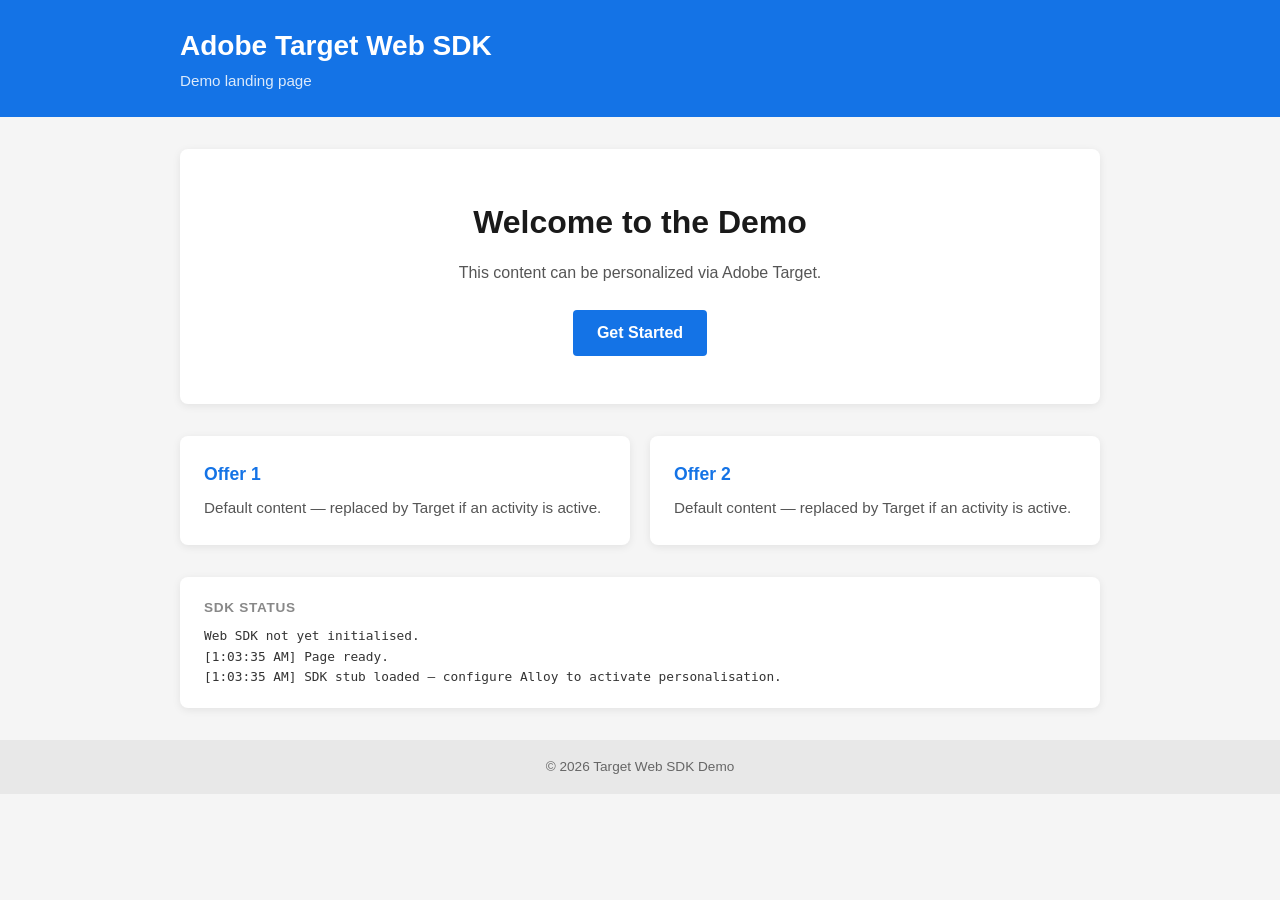
==== index.html @ 49ca5050 "Initial commit" ====
<!DOCTYPE html>
<html lang="en">
<head>
  <meta charset="UTF-8" />
  <meta name="viewport" content="width=device-width, initial-scale=1.0" />
  <title>Target Web SDK Demo</title>

  <!-- Adobe Target Web SDK will be loaded here -->
  <!-- <script src="https://cdn1.adoberesources.net/alloy/latest/alloy.min.js"></script> -->

  <link rel="stylesheet" href="style.css" />
</head>
<body>

  <header class="site-header">
    <div class="container">
      <h1>Adobe Target Web SDK</h1>
      <p class="subtitle">Demo landing page</p>
    </div>
  </header>

  <main class="container">

    <!-- Hero — good candidate for an A/B test offer -->
    <section class="hero" id="hero">
      <h2 class="hero-title">Welcome to the Demo</h2>
      <p class="hero-body">This content can be personalized via Adobe Target.</p>
      <a class="btn" href="#" id="hero-cta">Get Started</a>
    </section>

    <!-- Offers container — Target will inject JSON offers here -->
    <section class="offers" id="target-offers">
      <div class="offer-card" id="offer-1">
        <h3>Offer 1</h3>
        <p>Default content — replaced by Target if an activity is active.</p>
      </div>
      <div class="offer-card" id="offer-2">
        <h3>Offer 2</h3>
        <p>Default content — replaced by Target if an activity is active.</p>
      </div>
    </section>

    <!-- Status panel for SDK events (useful during development) -->
    <section class="sdk-status" id="sdk-status">
      <h4>SDK Status</h4>
      <pre id="sdk-log">Web SDK not yet initialised.</pre>
    </section>

  </main>

  <footer class="site-footer">
    <div class="container">
      <p>&copy; 2026 Target Web SDK Demo</p>
    </div>
  </footer>

  <script src="script.js"></script>
</body>
</html>
---- style.css ----
*, *::before, *::after {
  box-sizing: border-box;
  margin: 0;
  padding: 0;
}

body {
  font-family: -apple-system, BlinkMacSystemFont, "Segoe UI", Roboto, sans-serif;
  background: #f5f5f5;
  color: #1a1a1a;
  line-height: 1.6;
}

.container {
  max-width: 960px;
  margin: 0 auto;
  padding: 0 1.25rem;
}

/* Header */
.site-header {
  background: #1473e6;
  color: #fff;
  padding: 1.5rem 0;
}

.site-header h1 {
  font-size: 1.75rem;
  font-weight: 700;
}

.site-header .subtitle {
  font-size: 0.95rem;
  opacity: 0.85;
}

/* Hero */
.hero {
  background: #fff;
  border-radius: 8px;
  padding: 3rem 2rem;
  margin: 2rem 0;
  text-align: center;
  box-shadow: 0 2px 8px rgba(0, 0, 0, 0.08);
}

.hero-title {
  font-size: 2rem;
  margin-bottom: 0.75rem;
}

.hero-body {
  color: #555;
  margin-bottom: 1.5rem;
}

.btn {
  display: inline-block;
  background: #1473e6;
  color: #fff;
  text-decoration: none;
  padding: 0.65rem 1.5rem;
  border-radius: 4px;
  font-weight: 600;
  transition: background 0.2s;
}

.btn:hover {
  background: #0d66d0;
}

/* Offer cards */
.offers {
  display: grid;
  grid-template-columns: repeat(auto-fit, minmax(260px, 1fr));
  gap: 1.25rem;
  margin-bottom: 2rem;
}

.offer-card {
  background: #fff;
  border-radius: 8px;
  padding: 1.5rem;
  box-shadow: 0 2px 8px rgba(0, 0, 0, 0.08);
}

.offer-card h3 {
  margin-bottom: 0.5rem;
  font-size: 1.1rem;
  color: #1473e6;
}

.offer-card p {
  color: #555;
  font-size: 0.95rem;
}

/* SDK status panel */
.sdk-status {
  background: #fff;
  border-radius: 8px;
  padding: 1.25rem 1.5rem;
  margin-bottom: 2rem;
  box-shadow: 0 2px 8px rgba(0, 0, 0, 0.08);
}

.sdk-status h4 {
  margin-bottom: 0.5rem;
  font-size: 0.85rem;
  text-transform: uppercase;
  letter-spacing: 0.05em;
  color: #888;
}

#sdk-log {
  font-family: "SFMono-Regular", Consolas, monospace;
  font-size: 0.8rem;
  color: #333;
  white-space: pre-wrap;
  word-break: break-word;
}

/* Footer */
.site-footer {
  background: #e8e8e8;
  padding: 1rem 0;
  font-size: 0.85rem;
  color: #666;
  text-align: center;
}
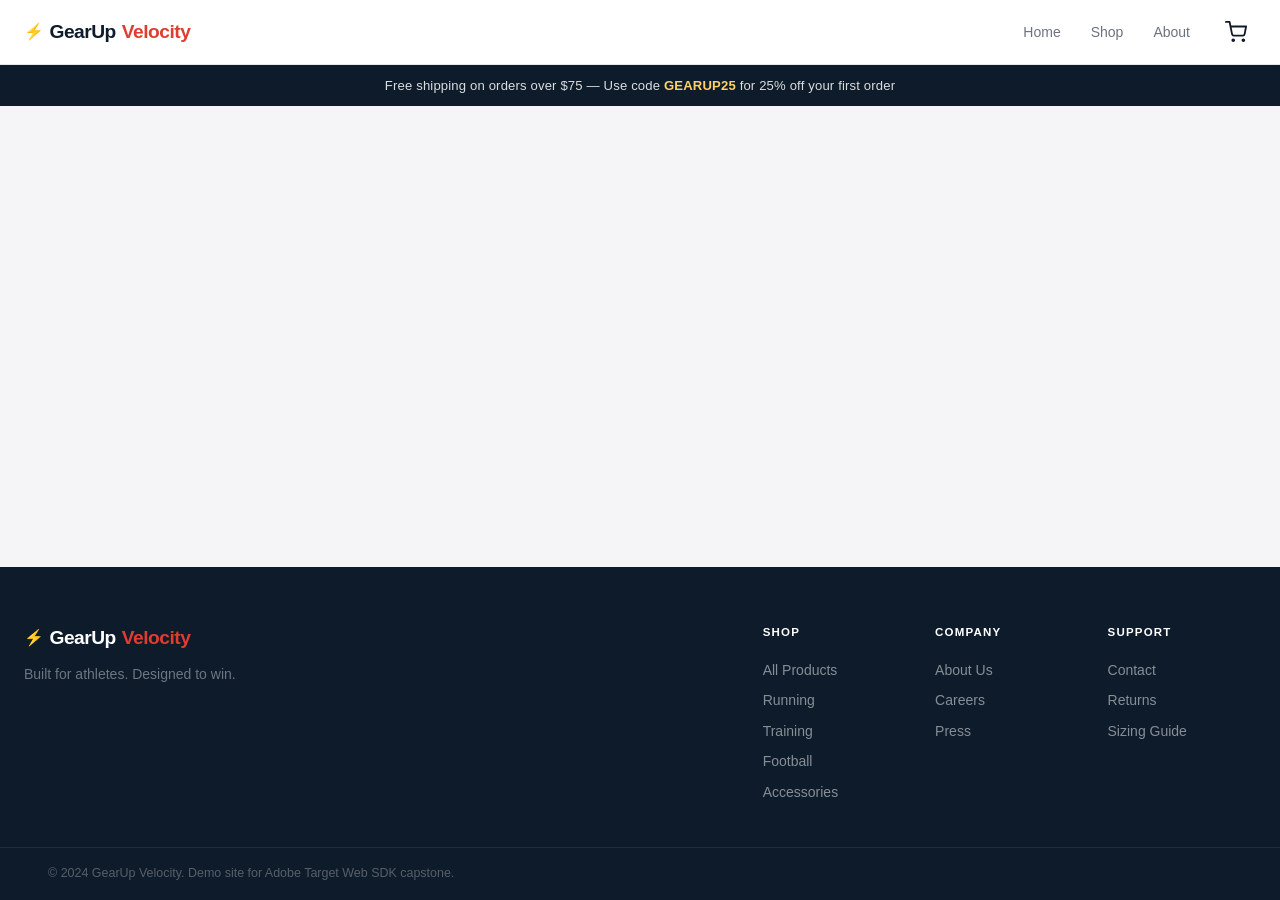
==== commit dd539faa: "Build GearUp Velocity SPA — Adobe Target Web SDK capstone demo Replaces placeholder files with a ful" ====
--- a/index.html
+++ b/index.html
@@ -3,57 +3,35 @@
 <head>
   <meta charset="UTF-8" />
   <meta name="viewport" content="width=device-width, initial-scale=1.0" />
-  <title>Target Web SDK Demo</title>
+  <title>GearUp Velocity — Sports Gear &amp; Sportswear</title>
+  <meta name="description" content="Premium sports gear, running shoes, training apparel, and football equipment for serious athletes." />
 
-  <!-- Adobe Target Web SDK will be loaded here -->
-  <!-- <script src="https://cdn1.adoberesources.net/alloy/latest/alloy.min.js"></script> -->
+  <!-- ============================================================
+       ADOBE WEB SDK (alloy.js) — INSERT YOUR LAUNCH TAG HERE:
+       <script src="https://assets.adobedtm.com/YOUR_ORG_ID/launch-XXXXXXXXXX.min.js" async></script>
+       ============================================================ -->
 
-  <link rel="stylesheet" href="style.css" />
+  <link rel="stylesheet" href="/css/styles.css" />
 </head>
 <body>
+  <div id="app">
+    <!-- Navbar injected by renderNavbar() — cart badge updates on add/remove -->
+    <header id="navbar-container"></header>
 
-  <header class="site-header">
-    <div class="container">
-      <h1>Adobe Target Web SDK</h1>
-      <p class="subtitle">Demo landing page</p>
-    </div>
-  </header>
+    <!-- PromoStrip — id="target-promo" for Adobe Target audience personalization -->
+    <div id="target-promo" role="complementary" aria-label="Promotional message"></div>
 
-  <main class="container">
+    <!-- Page content swapped on every route change -->
+    <main id="main-content" aria-live="polite"></main>
 
-    <!-- Hero — good candidate for an A/B test offer -->
-    <section class="hero" id="hero">
-      <h2 class="hero-title">Welcome to the Demo</h2>
-      <p class="hero-body">This content can be personalized via Adobe Target.</p>
-      <a class="btn" href="#" id="hero-cta">Get Started</a>
-    </section>
+    <!-- Footer injected once on init -->
+    <footer id="footer-container"></footer>
+  </div>
 
-    <!-- Offers container — Target will inject JSON offers here -->
-    <section class="offers" id="target-offers">
-      <div class="offer-card" id="offer-1">
-        <h3>Offer 1</h3>
-        <p>Default content — replaced by Target if an activity is active.</p>
-      </div>
-      <div class="offer-card" id="offer-2">
-        <h3>Offer 2</h3>
-        <p>Default content — replaced by Target if an activity is active.</p>
-      </div>
-    </section>
-
-    <!-- Status panel for SDK events (useful during development) -->
-    <section class="sdk-status" id="sdk-status">
-      <h4>SDK Status</h4>
-      <pre id="sdk-log">Web SDK not yet initialised.</pre>
-    </section>
-
-  </main>
-
-  <footer class="site-footer">
-    <div class="container">
-      <p>&copy; 2026 Target Web SDK Demo</p>
-    </div>
-  </footer>
-
-  <script src="script.js"></script>
+  <!-- Load order: data → router → components → app -->
+  <script src="/js/data.js"></script>
+  <script src="/js/router.js"></script>
+  <script src="/js/components.js"></script>
+  <script src="/js/app.js"></script>
 </body>
 </html>
--- a/css/styles.css
+++ b/css/styles.css
@@ -0,0 +1,716 @@
+/* ============================================================
+   GearUp Velocity — Main Stylesheet
+   ============================================================ */
+
+/* 1. Design tokens */
+:root {
+  --c-primary:     #0d1b2a;
+  --c-accent:      #e03c31;
+  --c-accent-h:    #c5302a;
+  --c-bg:          #f5f5f7;
+  --c-surface:     #ffffff;
+  --c-text:        #111827;
+  --c-text-muted:  #6b7280;
+  --c-border:      #e5e7eb;
+  --container-w:   1280px;
+  --radius:        8px;
+  --radius-lg:     12px;
+  --shadow-sm:     0 1px 3px rgba(0,0,0,.06), 0 1px 2px rgba(0,0,0,.04);
+  --shadow:        0 4px 6px -1px rgba(0,0,0,.07), 0 2px 4px -1px rgba(0,0,0,.04);
+  --shadow-md:     0 10px 15px -3px rgba(0,0,0,.08), 0 4px 6px -2px rgba(0,0,0,.04);
+  --shadow-lg:     0 20px 25px -5px rgba(0,0,0,.10), 0 10px 10px -5px rgba(0,0,0,.04);
+  --t:             150ms ease;
+}
+
+/* 2. Reset */
+*, *::before, *::after { box-sizing: border-box; margin: 0; padding: 0; }
+html { scroll-behavior: smooth; }
+body {
+  font-family: -apple-system, BlinkMacSystemFont, 'Segoe UI', Roboto, 'Helvetica Neue', Arial, sans-serif;
+  background: var(--c-bg);
+  color: var(--c-text);
+  line-height: 1.6;
+  -webkit-font-smoothing: antialiased;
+}
+img { max-width: 100%; height: auto; display: block; }
+a  { color: inherit; text-decoration: none; }
+button { cursor: pointer; border: none; background: none; font-family: inherit; font-size: inherit; }
+ul, ol { list-style: none; }
+
+/* 3. App shell */
+#app { display: flex; flex-direction: column; min-height: 100vh; }
+#main-content { flex: 1; }
+.container { max-width: var(--container-w); margin: 0 auto; padding: 0 24px; }
+.section { padding: 64px 0; }
+
+/* 4. Navbar */
+.navbar {
+  position: sticky;
+  top: 0;
+  z-index: 1000;
+  background: var(--c-surface);
+  border-bottom: 1px solid var(--c-border);
+  box-shadow: var(--shadow-sm);
+}
+.navbar-inner {
+  display: flex;
+  align-items: center;
+  height: 64px;
+  gap: 8px;
+}
+.nav-brand {
+  font-size: 1.2rem;
+  font-weight: 800;
+  letter-spacing: -0.5px;
+  color: var(--c-primary);
+  display: flex;
+  align-items: center;
+  gap: 6px;
+  flex-shrink: 0;
+  margin-right: auto;
+}
+.brand-icon  { font-size: 1rem; }
+.brand-accent { color: var(--c-accent); }
+
+.nav-links { display: flex; align-items: center; gap: 2px; }
+.nav-link {
+  font-size: 0.875rem;
+  font-weight: 500;
+  color: var(--c-text-muted);
+  padding: 8px 14px;
+  border-radius: var(--radius);
+  transition: color var(--t), background var(--t);
+}
+.nav-link:hover      { color: var(--c-text); background: var(--c-bg); }
+.nav-link.active     { color: var(--c-accent); font-weight: 600; }
+
+.nav-cart {
+  position: relative;
+  display: flex;
+  align-items: center;
+  padding: 9px;
+  border-radius: var(--radius);
+  color: var(--c-text);
+  transition: background var(--t);
+  margin-left: 4px;
+}
+.nav-cart:hover { background: var(--c-bg); }
+.cart-badge {
+  position: absolute;
+  top: 2px; right: 2px;
+  min-width: 18px; height: 18px;
+  background: var(--c-accent);
+  color: #fff;
+  font-size: 0.65rem;
+  font-weight: 700;
+  border-radius: 9px;
+  display: flex;
+  align-items: center;
+  justify-content: center;
+  padding: 0 4px;
+  line-height: 1;
+}
+
+.nav-hamburger {
+  display: none;
+  flex-direction: column;
+  gap: 5px;
+  padding: 8px;
+  margin-left: 4px;
+}
+.nav-hamburger span {
+  display: block;
+  width: 22px; height: 2px;
+  background: var(--c-text);
+  border-radius: 2px;
+}
+.nav-mobile-menu {
+  display: none;
+  flex-direction: column;
+  gap: 2px;
+  padding: 10px 16px 14px;
+  border-top: 1px solid var(--c-border);
+  background: var(--c-surface);
+}
+.nav-mobile-menu.open { display: flex; }
+.nav-mobile-menu .nav-link { padding: 10px 14px; }
+
+/* 5. Promo strip — id="target-promo" */
+.promo-strip {
+  background: var(--c-primary);
+  color: rgba(255,255,255,.85);
+  text-align: center;
+  padding: 10px 24px;
+  font-size: 0.82rem;
+  font-weight: 500;
+  letter-spacing: 0.15px;
+}
+.promo-strip strong { color: #ffd166; }
+
+/* 6. Buttons */
+.btn {
+  display: inline-flex;
+  align-items: center;
+  justify-content: center;
+  font-weight: 600;
+  font-size: 0.9rem;
+  border-radius: var(--radius);
+  padding: 10px 20px;
+  transition: all var(--t);
+  cursor: pointer;
+  white-space: nowrap;
+  line-height: 1;
+  border: 2px solid transparent;
+}
+.btn-lg { font-size: 1rem; padding: 14px 28px; }
+.btn-sm { font-size: 0.78rem; padding: 7px 13px; }
+
+.btn-accent {
+  background: var(--c-accent);
+  color: #fff;
+  border-color: var(--c-accent);
+}
+.btn-accent:hover {
+  background: var(--c-accent-h);
+  border-color: var(--c-accent-h);
+  transform: translateY(-1px);
+  box-shadow: 0 4px 14px rgba(224,60,49,.35);
+}
+
+.btn-outline {
+  background: transparent;
+  color: var(--c-accent);
+  border-color: var(--c-accent);
+}
+.btn-outline:hover { background: var(--c-accent); color: #fff; }
+
+.btn-outline-light {
+  background: transparent;
+  color: rgba(255,255,255,.88);
+  border-color: rgba(255,255,255,.35);
+}
+.btn-outline-light:hover {
+  background: rgba(255,255,255,.1);
+  border-color: rgba(255,255,255,.65);
+}
+
+/* 7. Hero banner — id="target-hero" */
+.hero-banner {
+  background: linear-gradient(135deg, #0d1b2a 0%, #16304e 55%, #0d1b2a 100%);
+  min-height: 560px;
+  display: flex;
+  align-items: center;
+  position: relative;
+  overflow: hidden;
+}
+.hero-banner::before {
+  content: '';
+  position: absolute;
+  inset: 0;
+  background: radial-gradient(ellipse 65% 80% at 82% 50%, rgba(224,60,49,.13) 0%, transparent 70%);
+  pointer-events: none;
+}
+.hero-banner::after {
+  content: '';
+  position: absolute;
+  right: -80px; bottom: -80px;
+  width: 400px; height: 400px;
+  background: radial-gradient(circle, rgba(224,60,49,.08) 0%, transparent 65%);
+  pointer-events: none;
+}
+.hero-content { position: relative; z-index: 1; }
+.hero-text    { max-width: 580px; }
+
+.hero-eyebrow {
+  font-size: 0.75rem;
+  font-weight: 700;
+  letter-spacing: 2.5px;
+  text-transform: uppercase;
+  color: var(--c-accent);
+  margin-bottom: 18px;
+}
+.hero-headline {
+  font-size: clamp(2.6rem, 5.5vw, 4.5rem);
+  font-weight: 900;
+  line-height: 1.05;
+  letter-spacing: -2px;
+  color: #fff;
+  margin-bottom: 20px;
+}
+.hero-subline {
+  font-size: 1.05rem;
+  color: rgba(255,255,255,.68);
+  line-height: 1.75;
+  max-width: 460px;
+  margin-bottom: 36px;
+}
+.hero-cta-group { display: flex; gap: 12px; flex-wrap: wrap; }
+
+/* 8. Section headings & page headers */
+.section-heading {
+  font-size: 1.75rem;
+  font-weight: 800;
+  letter-spacing: -0.5px;
+  color: var(--c-primary);
+  margin-bottom: 32px;
+}
+.page-header {
+  background: var(--c-primary);
+  padding: 52px 0 40px;
+  color: #fff;
+}
+.page-title {
+  font-size: 2.25rem;
+  font-weight: 900;
+  letter-spacing: -1px;
+  margin-bottom: 6px;
+}
+.page-subtitle { color: rgba(255,255,255,.55); font-size: 1rem; }
+
+/* 9. Category grid */
+.categories-section { padding: 56px 0; }
+.category-grid {
+  display: grid;
+  grid-template-columns: repeat(4, 1fr);
+  gap: 16px;
+}
+.category-card {
+  background: var(--cat-color, var(--c-primary));
+  color: #fff;
+  border-radius: var(--radius-lg);
+  padding: 36px 24px 28px;
+  display: flex;
+  flex-direction: column;
+  align-items: center;
+  gap: 12px;
+  transition: transform var(--t), box-shadow var(--t);
+  text-align: center;
+}
+.category-card:hover { transform: translateY(-4px); box-shadow: var(--shadow-lg); }
+.category-icon { font-size: 2.4rem; line-height: 1; }
+.category-name { font-size: 0.95rem; font-weight: 700; letter-spacing: 0.3px; }
+
+/* 10. Product cards */
+.product-grid {
+  display: grid;
+  grid-template-columns: repeat(4, 1fr);
+  gap: 24px;
+}
+.product-card {
+  background: var(--c-surface);
+  border-radius: var(--radius-lg);
+  overflow: hidden;
+  box-shadow: var(--shadow-sm);
+  border: 1px solid var(--c-border);
+  transition: transform var(--t), box-shadow var(--t);
+  display: flex;
+  flex-direction: column;
+}
+.product-card:hover { transform: translateY(-3px); box-shadow: var(--shadow-md); }
+
+.product-card-img-wrap {
+  position: relative;
+  overflow: hidden;
+  aspect-ratio: 1 / 1;
+  background: #ebebeb;
+}
+.product-card-img-wrap img {
+  width: 100%; height: 100%;
+  object-fit: cover;
+  transition: transform 300ms ease;
+}
+.product-card:hover .product-card-img-wrap img { transform: scale(1.04); }
+
+.product-card-category {
+  position: absolute;
+  top: 10px; left: 10px;
+  background: rgba(13,27,42,.85);
+  color: #fff;
+  font-size: 0.68rem;
+  font-weight: 700;
+  letter-spacing: 0.6px;
+  text-transform: uppercase;
+  padding: 3px 8px;
+  border-radius: 4px;
+}
+
+.product-card-body {
+  padding: 14px 16px 16px;
+  display: flex;
+  flex-direction: column;
+  flex: 1;
+  gap: 10px;
+}
+.product-card-name { font-size: 0.92rem; font-weight: 600; line-height: 1.4; }
+.product-card-name a { color: var(--c-text); }
+.product-card-name a:hover { color: var(--c-accent); }
+.product-card-footer {
+  display: flex;
+  align-items: center;
+  justify-content: space-between;
+  margin-top: auto;
+  gap: 8px;
+}
+.product-price {
+  font-size: 1.05rem;
+  font-weight: 800;
+  color: var(--c-primary);
+}
+
+/* 11. Recommendation carousel */
+.rec-carousel-section {
+  background: #fff;
+  padding: 56px 0;
+  border-top: 1px solid var(--c-border);
+}
+.rec-carousel {
+  display: flex;
+  gap: 20px;
+  overflow-x: auto;
+  padding-bottom: 12px;
+  scroll-snap-type: x mandatory;
+  -webkit-overflow-scrolling: touch;
+  scrollbar-width: thin;
+  scrollbar-color: var(--c-border) transparent;
+}
+.rec-carousel::-webkit-scrollbar { height: 4px; }
+.rec-carousel::-webkit-scrollbar-track { background: transparent; }
+.rec-carousel::-webkit-scrollbar-thumb { background: var(--c-border); border-radius: 4px; }
+.carousel-item { flex: 0 0 260px; scroll-snap-align: start; }
+
+/* 12. Shop filter */
+.filter-bar { display: flex; gap: 8px; flex-wrap: wrap; margin-bottom: 32px; }
+.filter-btn {
+  font-size: 0.85rem;
+  font-weight: 600;
+  padding: 8px 18px;
+  border-radius: 100px;
+  border: 2px solid var(--c-border);
+  background: var(--c-surface);
+  color: var(--c-text-muted);
+  transition: all var(--t);
+}
+.filter-btn:hover  { border-color: var(--c-accent); color: var(--c-accent); }
+.filter-btn.active { background: var(--c-primary); border-color: var(--c-primary); color: #fff; }
+
+/* 13. Product detail */
+.product-detail {
+  display: grid;
+  grid-template-columns: 1fr 1fr;
+  gap: 60px;
+  align-items: start;
+}
+.product-detail-image {
+  border-radius: var(--radius-lg);
+  overflow: hidden;
+  aspect-ratio: 1 / 1;
+  background: #ebebeb;
+  box-shadow: var(--shadow-md);
+}
+.product-detail-image img { width: 100%; height: 100%; object-fit: cover; }
+
+.product-detail-cat {
+  display: inline-block;
+  background: var(--c-bg);
+  color: var(--c-text-muted);
+  font-size: 0.72rem;
+  font-weight: 700;
+  letter-spacing: 1.2px;
+  text-transform: uppercase;
+  padding: 4px 10px;
+  border-radius: 4px;
+  margin-bottom: 14px;
+}
+.product-detail-name {
+  font-size: 2rem;
+  font-weight: 900;
+  letter-spacing: -0.5px;
+  line-height: 1.2;
+  margin-bottom: 12px;
+}
+.product-detail-price {
+  font-size: 2rem;
+  font-weight: 800;
+  color: var(--c-accent);
+  margin-bottom: 18px;
+}
+.product-detail-desc {
+  color: var(--c-text-muted);
+  line-height: 1.8;
+  margin-bottom: 32px;
+}
+.product-detail-actions { display: flex; gap: 12px; flex-wrap: wrap; }
+
+/* 14. Cart */
+.cart-layout {
+  display: grid;
+  grid-template-columns: 1fr 320px;
+  gap: 40px;
+  align-items: start;
+}
+.cart-table-wrap { overflow-x: auto; }
+.cart-table {
+  width: 100%;
+  border-collapse: collapse;
+  background: var(--c-surface);
+  border-radius: var(--radius-lg);
+  overflow: hidden;
+  box-shadow: var(--shadow-sm);
+  border: 1px solid var(--c-border);
+  min-width: 520px;
+}
+.cart-table thead th {
+  background: var(--c-bg);
+  padding: 12px 16px;
+  text-align: left;
+  font-size: 0.75rem;
+  font-weight: 700;
+  letter-spacing: 0.6px;
+  text-transform: uppercase;
+  color: var(--c-text-muted);
+  border-bottom: 1px solid var(--c-border);
+}
+.cart-row td {
+  padding: 14px 16px;
+  border-bottom: 1px solid var(--c-border);
+  vertical-align: middle;
+}
+.cart-row:last-child td { border-bottom: none; }
+
+.cart-product-cell {
+  display: flex;
+  align-items: center;
+  gap: 14px;
+  min-width: 220px;
+}
+.cart-item-img {
+  width: 68px; height: 68px;
+  object-fit: cover;
+  border-radius: var(--radius);
+  flex-shrink: 0;
+}
+.cart-item-name { font-weight: 600; font-size: 0.9rem; }
+.cart-item-name:hover { color: var(--c-accent); }
+.cart-item-cat { font-size: 0.78rem; color: var(--c-text-muted); display: block; margin-top: 2px; }
+.cart-price-cell  { font-weight: 600; white-space: nowrap; color: var(--c-text-muted); }
+.cart-subtotal-cell { font-weight: 700; white-space: nowrap; }
+
+.qty-control {
+  display: inline-flex;
+  align-items: center;
+  border: 1px solid var(--c-border);
+  border-radius: var(--radius);
+  overflow: hidden;
+}
+.qty-control button {
+  width: 30px; height: 30px;
+  font-size: 1.1rem;
+  line-height: 1;
+  color: var(--c-text);
+  background: var(--c-bg);
+  transition: background var(--t);
+}
+.qty-control button:hover { background: var(--c-border); }
+.qty-control span {
+  min-width: 38px;
+  text-align: center;
+  font-weight: 600;
+  font-size: 0.88rem;
+  padding: 0 4px;
+}
+.cart-remove-btn {
+  width: 28px; height: 28px;
+  border-radius: 50%;
+  display: flex;
+  align-items: center;
+  justify-content: center;
+  color: var(--c-text-muted);
+  font-size: 1rem;
+  transition: all var(--t);
+}
+.cart-remove-btn:hover { background: #fef2f2; color: #dc2626; }
+
+.cart-summary {
+  background: var(--c-surface);
+  border-radius: var(--radius-lg);
+  padding: 28px;
+  border: 1px solid var(--c-border);
+  box-shadow: var(--shadow-sm);
+  position: sticky;
+  top: 80px;
+}
+.cart-summary h3 { font-size: 1.15rem; font-weight: 800; margin-bottom: 20px; }
+.cart-summary-row {
+  display: flex;
+  justify-content: space-between;
+  font-size: 0.92rem;
+  padding: 10px 0;
+  border-bottom: 1px solid var(--c-border);
+  color: var(--c-text-muted);
+}
+.cart-summary-total {
+  font-weight: 800;
+  font-size: 1.05rem;
+  color: var(--c-text);
+  border-bottom: none;
+  padding-top: 14px;
+}
+.free-ship { color: #16a34a; font-weight: 700; }
+.free-ship-nudge {
+  margin-top: 12px;
+  font-size: 0.8rem;
+  color: var(--c-accent);
+  font-weight: 600;
+  text-align: center;
+}
+
+/* 15. About */
+.about-content {
+  display: grid;
+  grid-template-columns: 1.3fr 1fr;
+  gap: 64px;
+  align-items: start;
+}
+.about-text h2 { font-size: 1.75rem; font-weight: 800; letter-spacing: -0.5px; margin-bottom: 20px; }
+.about-text h3 { font-size: 1.2rem; font-weight: 700; margin: 28px 0 16px; }
+.about-text p  { color: var(--c-text-muted); line-height: 1.8; margin-bottom: 16px; }
+.about-values  { display: flex; flex-direction: column; gap: 10px; }
+.about-values li {
+  padding: 12px 16px;
+  background: var(--c-bg);
+  border-radius: var(--radius);
+  font-size: 0.88rem;
+  line-height: 1.65;
+  color: var(--c-text-muted);
+  border-left: 3px solid var(--c-accent);
+}
+.about-values li strong { color: var(--c-text); }
+.about-stats {
+  display: grid;
+  grid-template-columns: 1fr 1fr;
+  gap: 16px;
+}
+.stat-card {
+  background: var(--c-surface);
+  border-radius: var(--radius-lg);
+  padding: 24px 16px;
+  text-align: center;
+  border: 1px solid var(--c-border);
+  box-shadow: var(--shadow-sm);
+  display: flex;
+  flex-direction: column;
+  gap: 6px;
+}
+.stat-number { font-size: 2rem; font-weight: 900; color: var(--c-accent); letter-spacing: -1px; }
+.stat-label  { font-size: 0.72rem; font-weight: 700; text-transform: uppercase; letter-spacing: 0.6px; color: var(--c-text-muted); }
+
+/* 16. Footer */
+#footer-container {
+  background: var(--c-primary);
+  color: rgba(255,255,255,.65);
+  margin-top: auto;
+}
+.footer-inner {
+  display: grid;
+  grid-template-columns: 1.4fr 1fr;
+  gap: 48px;
+  padding: 56px 24px 40px;
+  max-width: var(--container-w);
+  margin: 0 auto;
+}
+.footer-brand .nav-brand { color: #fff; margin-bottom: 10px; }
+.footer-tagline { font-size: 0.875rem; color: rgba(255,255,255,.4); line-height: 1.7; }
+.footer-links { display: grid; grid-template-columns: repeat(3, 1fr); gap: 24px; }
+.footer-col h4 {
+  font-size: 0.72rem;
+  font-weight: 700;
+  letter-spacing: 1.2px;
+  text-transform: uppercase;
+  color: #fff;
+  margin-bottom: 14px;
+}
+.footer-col a {
+  display: block;
+  font-size: 0.875rem;
+  color: rgba(255,255,255,.5);
+  padding: 4px 0;
+  transition: color var(--t);
+}
+.footer-col a:hover { color: #fff; }
+.footer-bottom {
+  border-top: 1px solid rgba(255,255,255,.08);
+  padding: 16px 24px;
+}
+.footer-bottom .container { max-width: var(--container-w); margin: 0 auto; }
+.footer-bottom p { font-size: 0.78rem; color: rgba(255,255,255,.3); }
+
+/* 17. Utilities */
+.empty-state {
+  text-align: center;
+  padding: 80px 24px;
+  color: var(--c-text-muted);
+  display: flex;
+  flex-direction: column;
+  align-items: center;
+  gap: 16px;
+}
+.empty-state h2 { font-size: 1.5rem; font-weight: 700; color: var(--c-text); }
+.empty-state p  { max-width: 380px; line-height: 1.7; }
+
+.gu-toast {
+  position: fixed;
+  bottom: 28px; right: 28px;
+  background: var(--c-primary);
+  color: #fff;
+  padding: 12px 20px;
+  border-radius: var(--radius);
+  font-size: 0.88rem;
+  font-weight: 500;
+  box-shadow: var(--shadow-lg);
+  z-index: 9999;
+  transform: translateY(80px);
+  opacity: 0;
+  transition: transform 260ms cubic-bezier(.22,1,.36,1), opacity 260ms ease;
+  pointer-events: none;
+}
+.gu-toast.show { transform: translateY(0); opacity: 1; }
+
+/* 18. Responsive */
+@media (max-width: 1100px) {
+  .product-grid { grid-template-columns: repeat(3, 1fr); }
+}
+
+@media (max-width: 820px) {
+  .nav-links     { display: none; }
+  .nav-hamburger { display: flex; }
+
+  .category-grid { grid-template-columns: repeat(2, 1fr); }
+  .product-grid  { grid-template-columns: repeat(2, 1fr); }
+
+  .product-detail {
+    grid-template-columns: 1fr;
+    gap: 32px;
+  }
+
+  .cart-layout { grid-template-columns: 1fr; }
+  .cart-summary { position: static; }
+
+  .about-content { grid-template-columns: 1fr; gap: 40px; }
+
+  .footer-inner  { grid-template-columns: 1fr; gap: 32px; }
+  .footer-links  { grid-template-columns: repeat(2, 1fr); }
+
+  .section { padding: 44px 0; }
+  .hero-banner { min-height: 420px; }
+}
+
+@media (max-width: 520px) {
+  .product-grid    { grid-template-columns: 1fr; }
+  .carousel-item   { flex: 0 0 230px; }
+  .hero-cta-group  { flex-direction: column; }
+  .footer-links    { grid-template-columns: 1fr; }
+  .about-stats     { grid-template-columns: 1fr 1fr; }
+  .hero-headline   { letter-spacing: -1px; }
+  .product-detail-actions { flex-direction: column; }
+  .product-detail-actions .btn { width: 100%; justify-content: center; }
+}
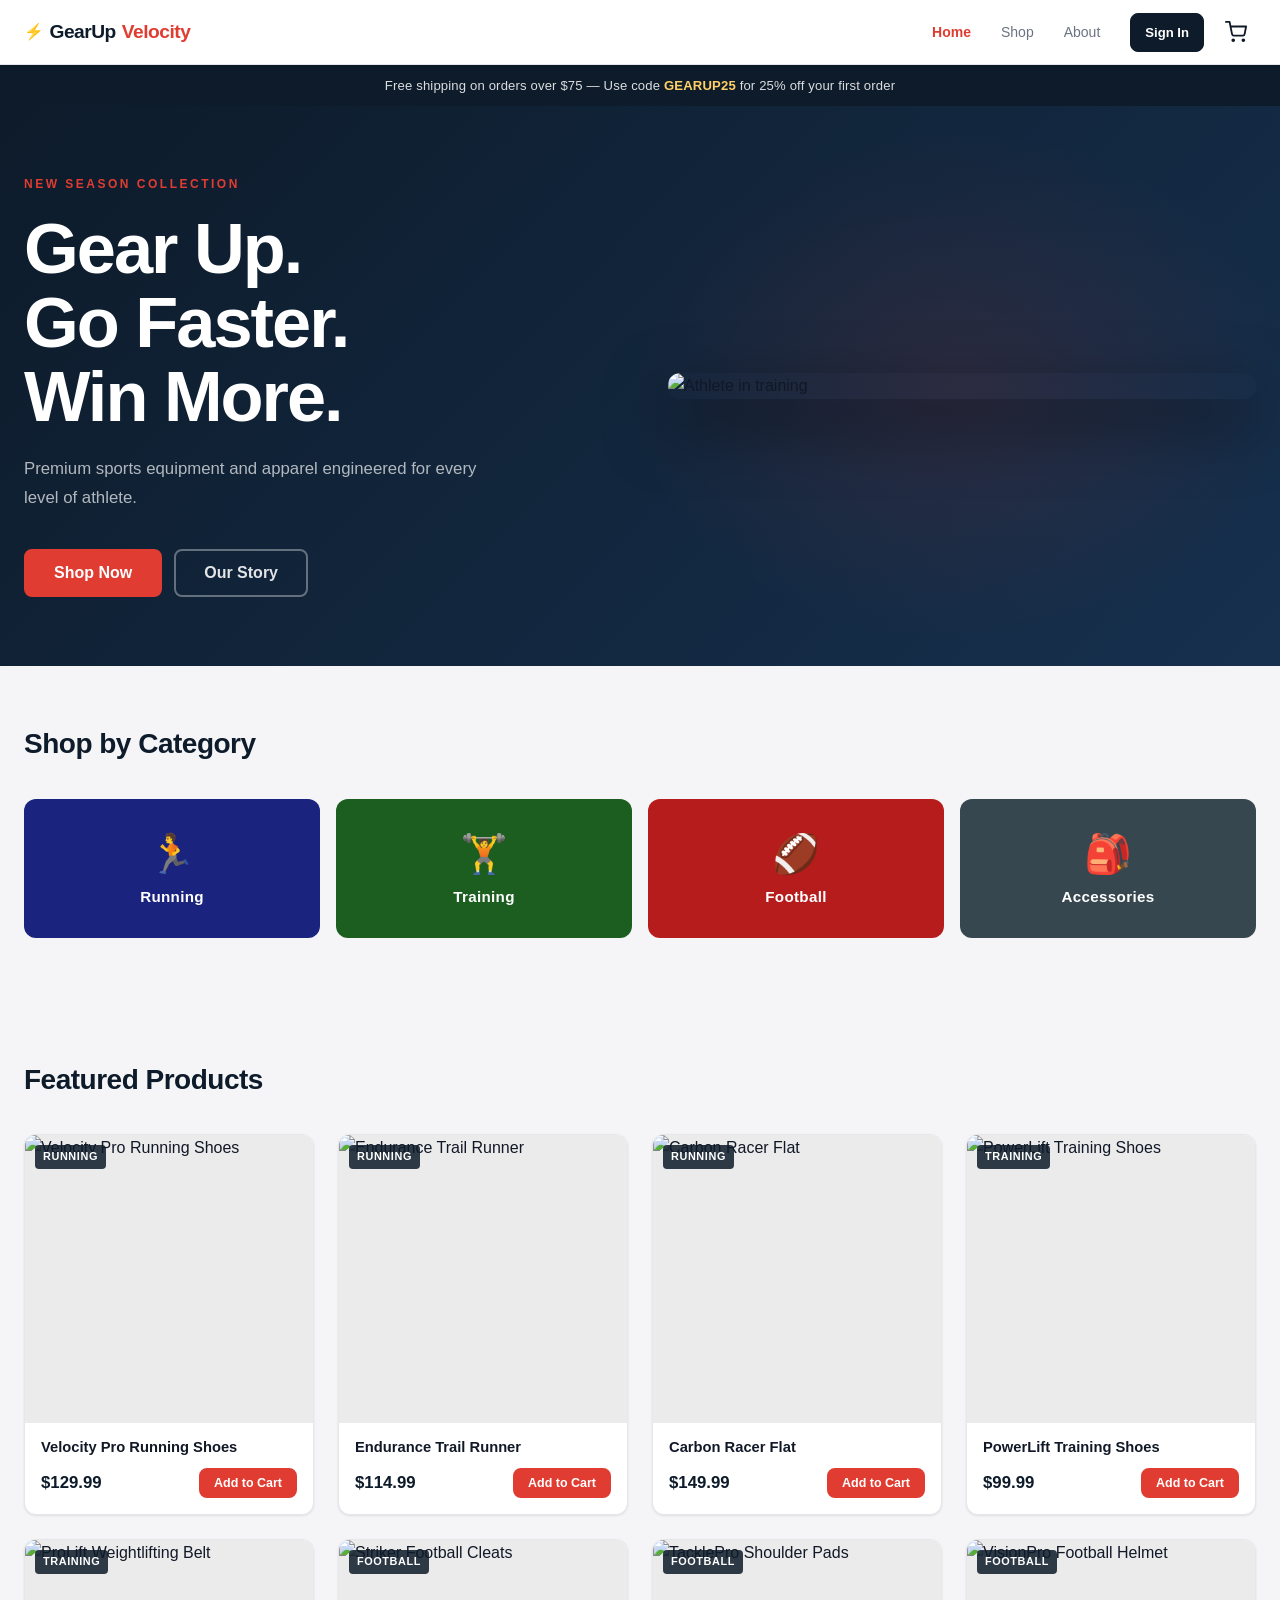
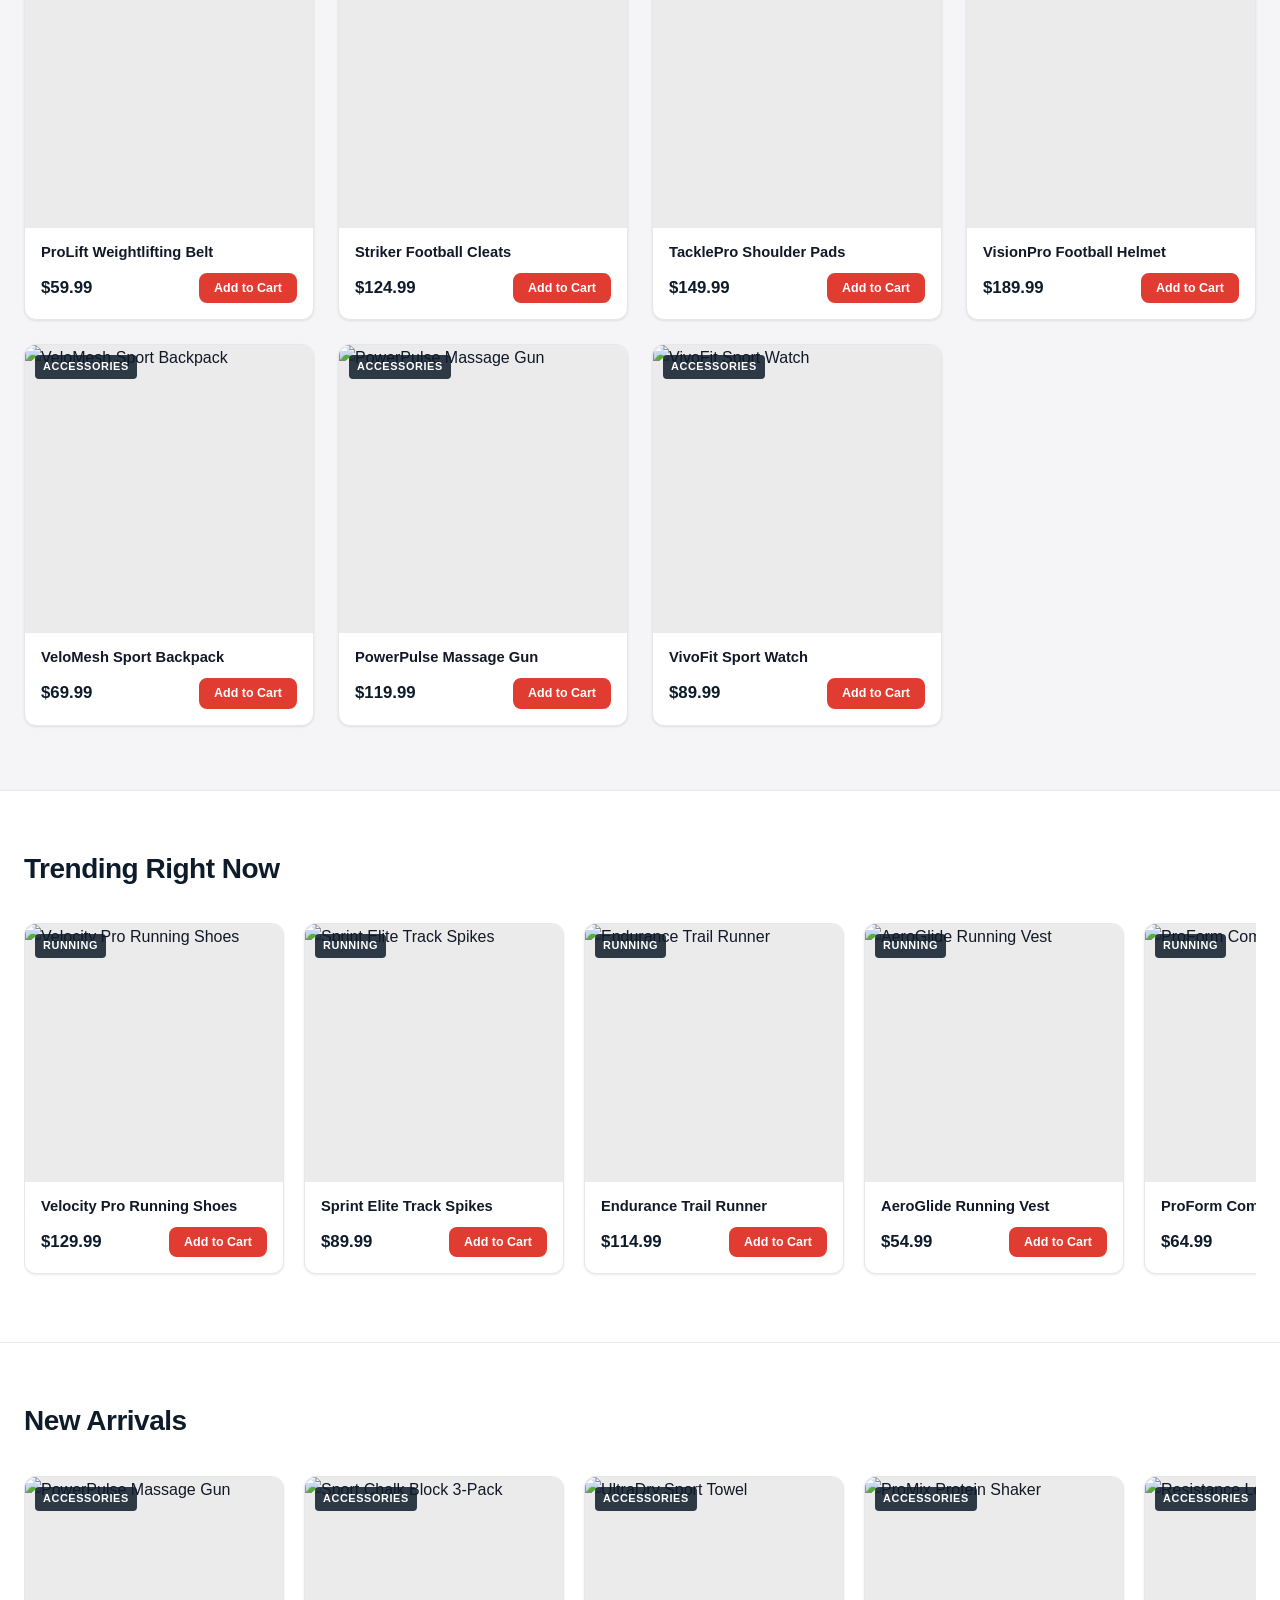
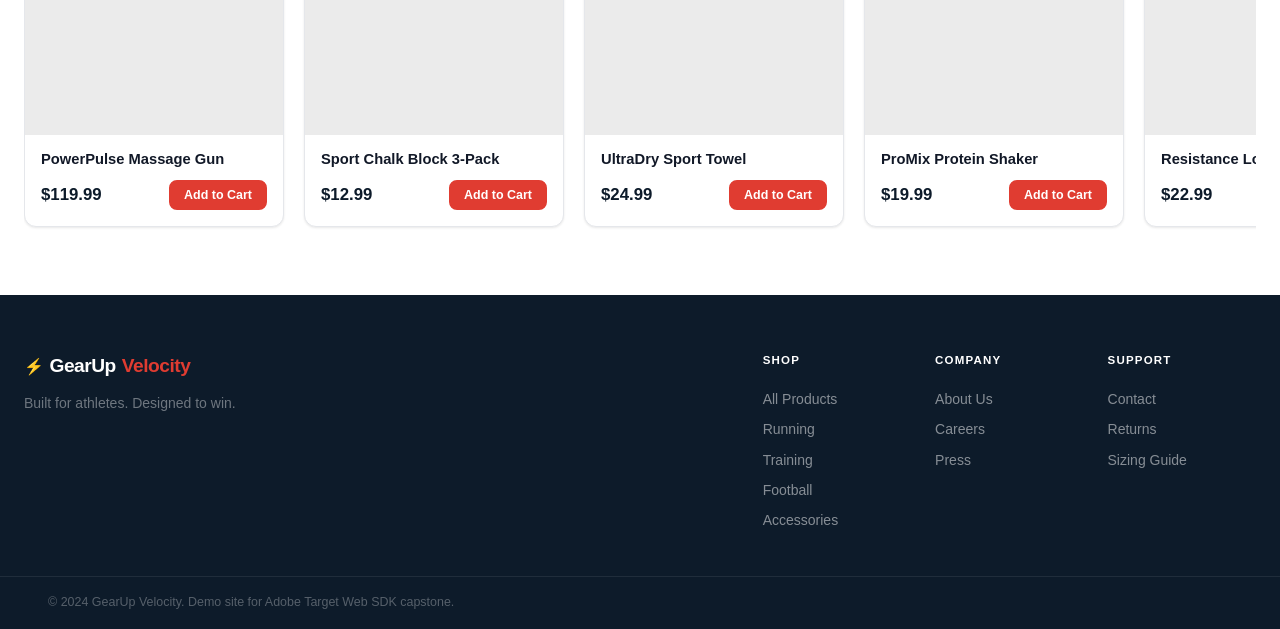
==== commit b57e8aa9: "Wire in Adobe Launch (Web SDK) development tag Replaces the placeholder comment with the dev launch " ====
--- a/index.html
+++ b/index.html
@@ -6,10 +6,8 @@
   <title>GearUp Velocity — Sports Gear &amp; Sportswear</title>
   <meta name="description" content="Premium sports gear, running shoes, training apparel, and football equipment for serious athletes." />
 
-  <!-- ============================================================
-       ADOBE WEB SDK (alloy.js) — INSERT YOUR LAUNCH TAG HERE:
-       <script src="https://assets.adobedtm.com/YOUR_ORG_ID/launch-XXXXXXXXXX.min.js" async></script>
-       ============================================================ -->
+  <!-- Adobe Launch (Web SDK / alloy.js) -->
+  <script src="https://assets.adobedtm.com/6a203c8a0ff8/1cf8f868f321/launch-b9f030aeef9f-development.min.js" async></script>
 
   <link rel="stylesheet" href="/css/styles.css" />
 </head>
--- a/css/styles.css
+++ b/css/styles.css
@@ -196,7 +196,7 @@
 
 /* 7. Hero banner — id="target-hero" */
 .hero-banner {
-  background: linear-gradient(135deg, #0d1b2a 0%, #16304e 55%, #0d1b2a 100%);
+  background: linear-gradient(135deg, #0d1b2a 0%, #16304e 100%);
   min-height: 560px;
   display: flex;
   align-items: center;
@@ -207,19 +207,33 @@
   content: '';
   position: absolute;
   inset: 0;
-  background: radial-gradient(ellipse 65% 80% at 82% 50%, rgba(224,60,49,.13) 0%, transparent 70%);
+  background: radial-gradient(ellipse 40% 70% at 75% 50%, rgba(224,60,49,.12) 0%, transparent 65%);
   pointer-events: none;
 }
-.hero-banner::after {
-  content: '';
-  position: absolute;
-  right: -80px; bottom: -80px;
-  width: 400px; height: 400px;
-  background: radial-gradient(circle, rgba(224,60,49,.08) 0%, transparent 65%);
-  pointer-events: none;
-}
-.hero-content { position: relative; z-index: 1; }
-.hero-text    { max-width: 580px; }
+.hero-content {
+  position: relative;
+  z-index: 1;
+  display: flex;
+  align-items: center;
+  gap: 56px;
+  padding-top: 60px;
+  padding-bottom: 60px;
+  width: 100%;
+}
+.hero-text { flex: 1; }
+.hero-image {
+  flex: 1;
+  display: flex;
+  align-items: center;
+  justify-content: flex-end;
+}
+.hero-image img {
+  width: 100%;
+  max-height: 480px;
+  object-fit: cover;
+  border-radius: var(--radius-lg);
+  box-shadow: 0 24px 64px rgba(0,0,0,.55);
+}
 
 .hero-eyebrow {
   font-size: 0.75rem;
@@ -377,6 +391,37 @@
 .rec-carousel::-webkit-scrollbar-track { background: transparent; }
 .rec-carousel::-webkit-scrollbar-thumb { background: var(--c-border); border-radius: 4px; }
 .carousel-item { flex: 0 0 260px; scroll-snap-align: start; }
+
+.recs-placeholder-card {
+  display: flex;
+  flex-direction: column;
+  align-items: center;
+  justify-content: center;
+  gap: 12px;
+  width: 100%;
+  min-height: 160px;
+  border: 2px dashed var(--c-border);
+  border-radius: var(--radius-lg);
+  padding: 32px 24px;
+  color: var(--c-text-muted);
+  text-align: center;
+}
+.recs-placeholder-card svg { opacity: .4; }
+.recs-placeholder-card p {
+  font-size: 0.9rem;
+  font-weight: 500;
+  color: var(--c-text-muted);
+}
+.recs-placeholder-card span {
+  font-size: 0.72rem;
+  font-weight: 700;
+  letter-spacing: 0.8px;
+  text-transform: uppercase;
+  color: var(--c-accent);
+  background: #fef2f0;
+  padding: 3px 10px;
+  border-radius: 100px;
+}
 
 /* 12. Shop filter */
 .filter-bar { display: flex; gap: 8px; flex-wrap: wrap; margin-bottom: 32px; }
@@ -684,6 +729,17 @@
   .nav-links     { display: none; }
   .nav-hamburger { display: flex; }
 
+  .hero-content {
+    flex-direction: column-reverse;
+    gap: 32px;
+    padding-top: 40px;
+    padding-bottom: 40px;
+  }
+  .hero-text  { text-align: center; }
+  .hero-image { justify-content: center; width: 100%; }
+  .hero-image img { max-height: 280px; border-radius: var(--radius); }
+  .hero-cta-group { justify-content: center; }
+
   .category-grid { grid-template-columns: repeat(2, 1fr); }
   .product-grid  { grid-template-columns: repeat(2, 1fr); }
 
@@ -714,3 +770,135 @@
   .product-detail-actions { flex-direction: column; }
   .product-detail-actions .btn { width: 100%; justify-content: center; }
 }
+
+/* Navbar auth */
+.nav-auth {
+  display: flex;
+  align-items: center;
+  gap: 8px;
+  margin-left: 8px;
+}
+.nav-user {
+  font-size: 0.85rem;
+  color: var(--c-text-muted);
+}
+.nav-user strong {
+  color: var(--c-text);
+  font-weight: 600;
+  text-transform: capitalize;
+}
+.nav-auth-btn {
+  font-size: 0.82rem;
+  font-weight: 600;
+  padding: 8px 14px;
+  border-radius: var(--radius);
+  background: var(--c-primary);
+  color: #fff;
+  border: 1px solid var(--c-primary);
+  transition: background var(--t);
+  cursor: pointer;
+  display: inline-flex;
+  align-items: center;
+}
+.nav-auth-btn:hover {
+  background: #19324f;
+}
+@media (max-width: 768px) {
+  .nav-auth { display: none; }
+}
+
+/* Login page */
+.login-wrap {
+  max-width: 920px;
+  margin: 0 auto;
+  display: grid;
+  grid-template-columns: 1fr 1fr;
+  gap: 32px;
+  align-items: start;
+}
+.login-form {
+  background: var(--c-surface);
+  border: 1px solid var(--c-border);
+  border-radius: var(--radius-lg);
+  padding: 32px;
+  box-shadow: var(--shadow);
+  display: flex;
+  flex-direction: column;
+  gap: 16px;
+}
+.login-label {
+  display: flex;
+  flex-direction: column;
+  gap: 6px;
+  font-size: 0.85rem;
+  font-weight: 600;
+  color: var(--c-text);
+}
+.login-input {
+  font-family: inherit;
+  font-size: 1rem;
+  padding: 12px 14px;
+  border: 1px solid var(--c-border);
+  border-radius: var(--radius);
+  background: #fff;
+  color: var(--c-text);
+  transition: border-color var(--t), box-shadow var(--t);
+}
+.login-input:focus {
+  outline: none;
+  border-color: var(--c-accent);
+  box-shadow: 0 0 0 3px rgba(224,60,49,.12);
+}
+.login-error {
+  color: var(--c-accent);
+  font-size: 0.85rem;
+  background: rgba(224,60,49,.08);
+  border: 1px solid rgba(224,60,49,.2);
+  border-radius: var(--radius);
+  padding: 10px 12px;
+}
+.login-hint {
+  background: var(--c-surface);
+  border: 1px solid var(--c-border);
+  border-radius: var(--radius-lg);
+  padding: 28px 32px;
+  box-shadow: var(--shadow-sm);
+}
+.login-hint h4 {
+  font-size: 0.95rem;
+  margin-bottom: 14px;
+  color: var(--c-text);
+}
+.login-hint ul { display: flex; flex-direction: column; gap: 10px; }
+.login-hint li {
+  font-size: 0.88rem;
+  color: var(--c-text-muted);
+  display: flex;
+  align-items: center;
+  gap: 10px;
+}
+.login-chip {
+  font-family: 'SF Mono', Menlo, Consolas, monospace;
+  font-size: 0.82rem;
+  background: var(--c-bg);
+  border: 1px solid var(--c-border);
+  border-radius: 999px;
+  padding: 4px 12px;
+  color: var(--c-text);
+  cursor: pointer;
+  transition: background var(--t), border-color var(--t);
+}
+.login-chip:hover {
+  background: var(--c-primary);
+  color: #fff;
+  border-color: var(--c-primary);
+}
+.login-hint-note {
+  margin-top: 16px;
+  font-size: 0.78rem;
+  color: var(--c-text-muted);
+  font-style: italic;
+}
+@media (max-width: 768px) {
+  .login-wrap { grid-template-columns: 1fr; }
+}
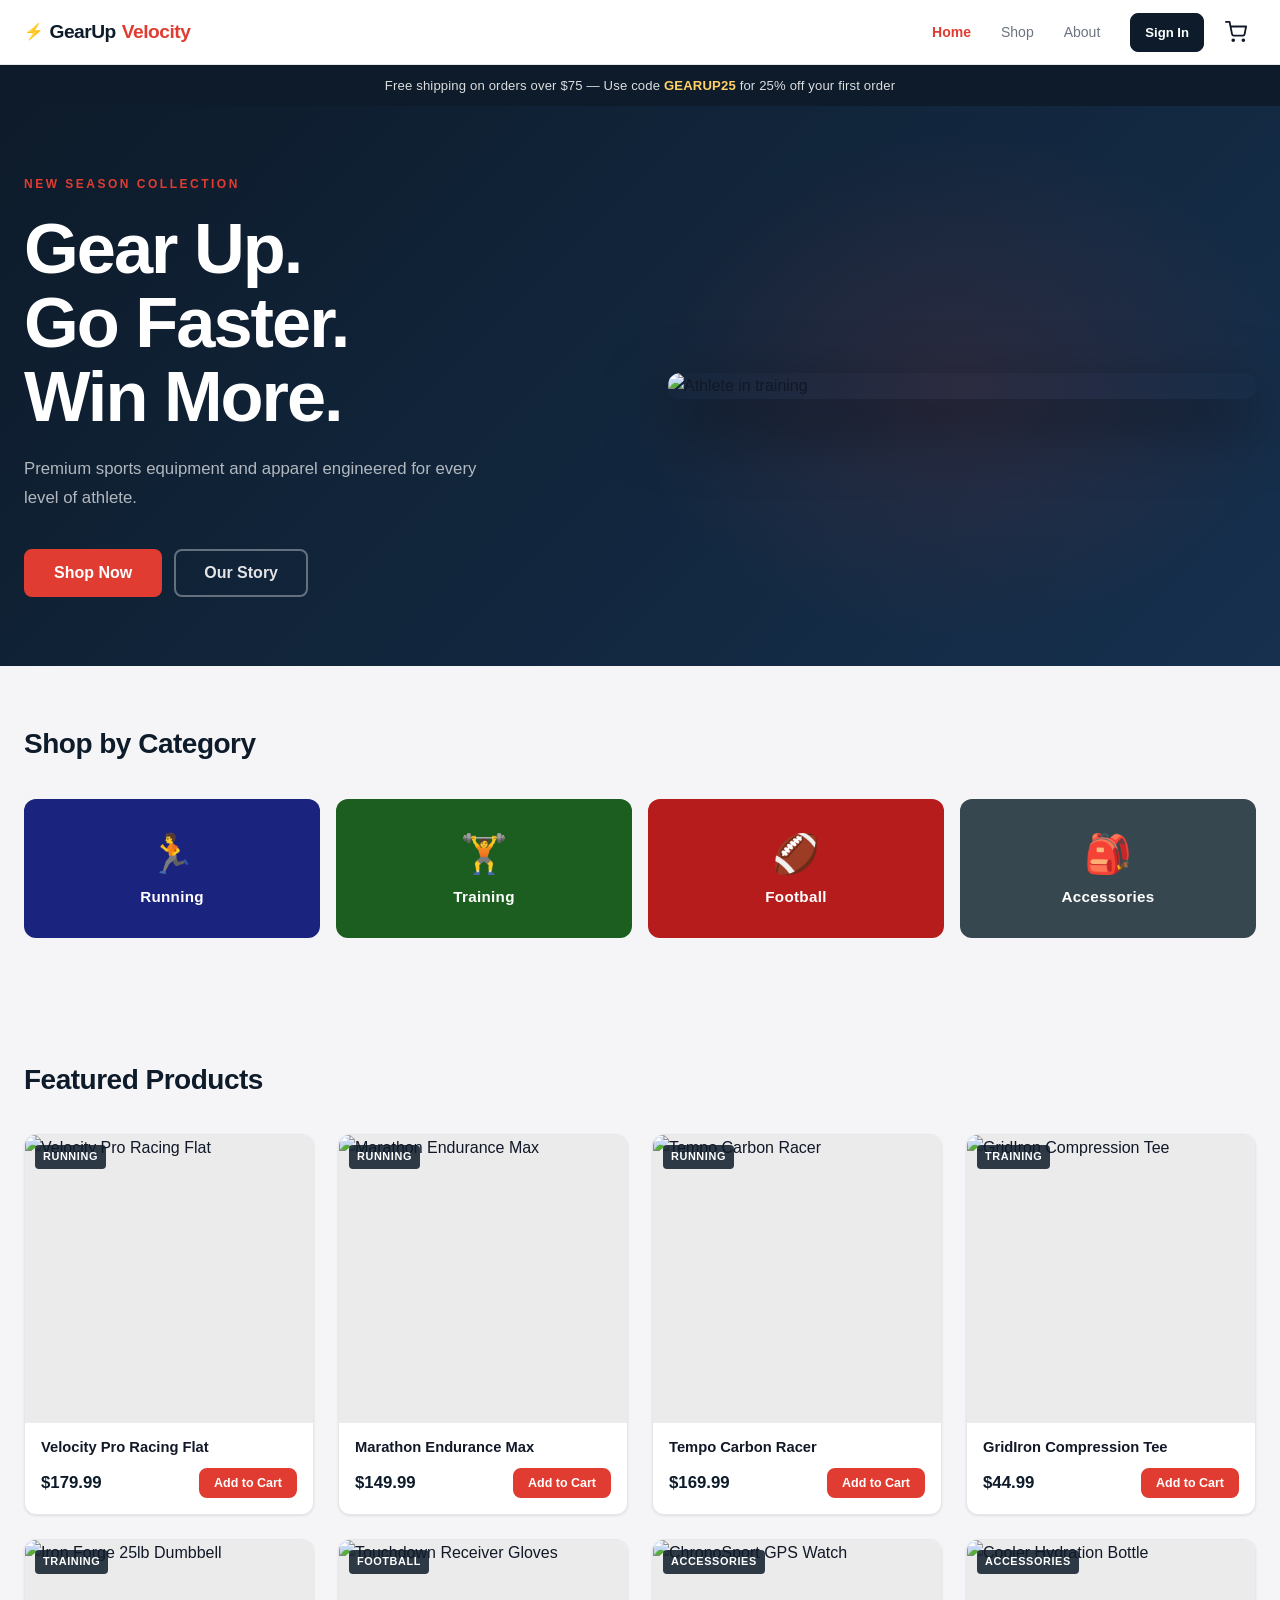
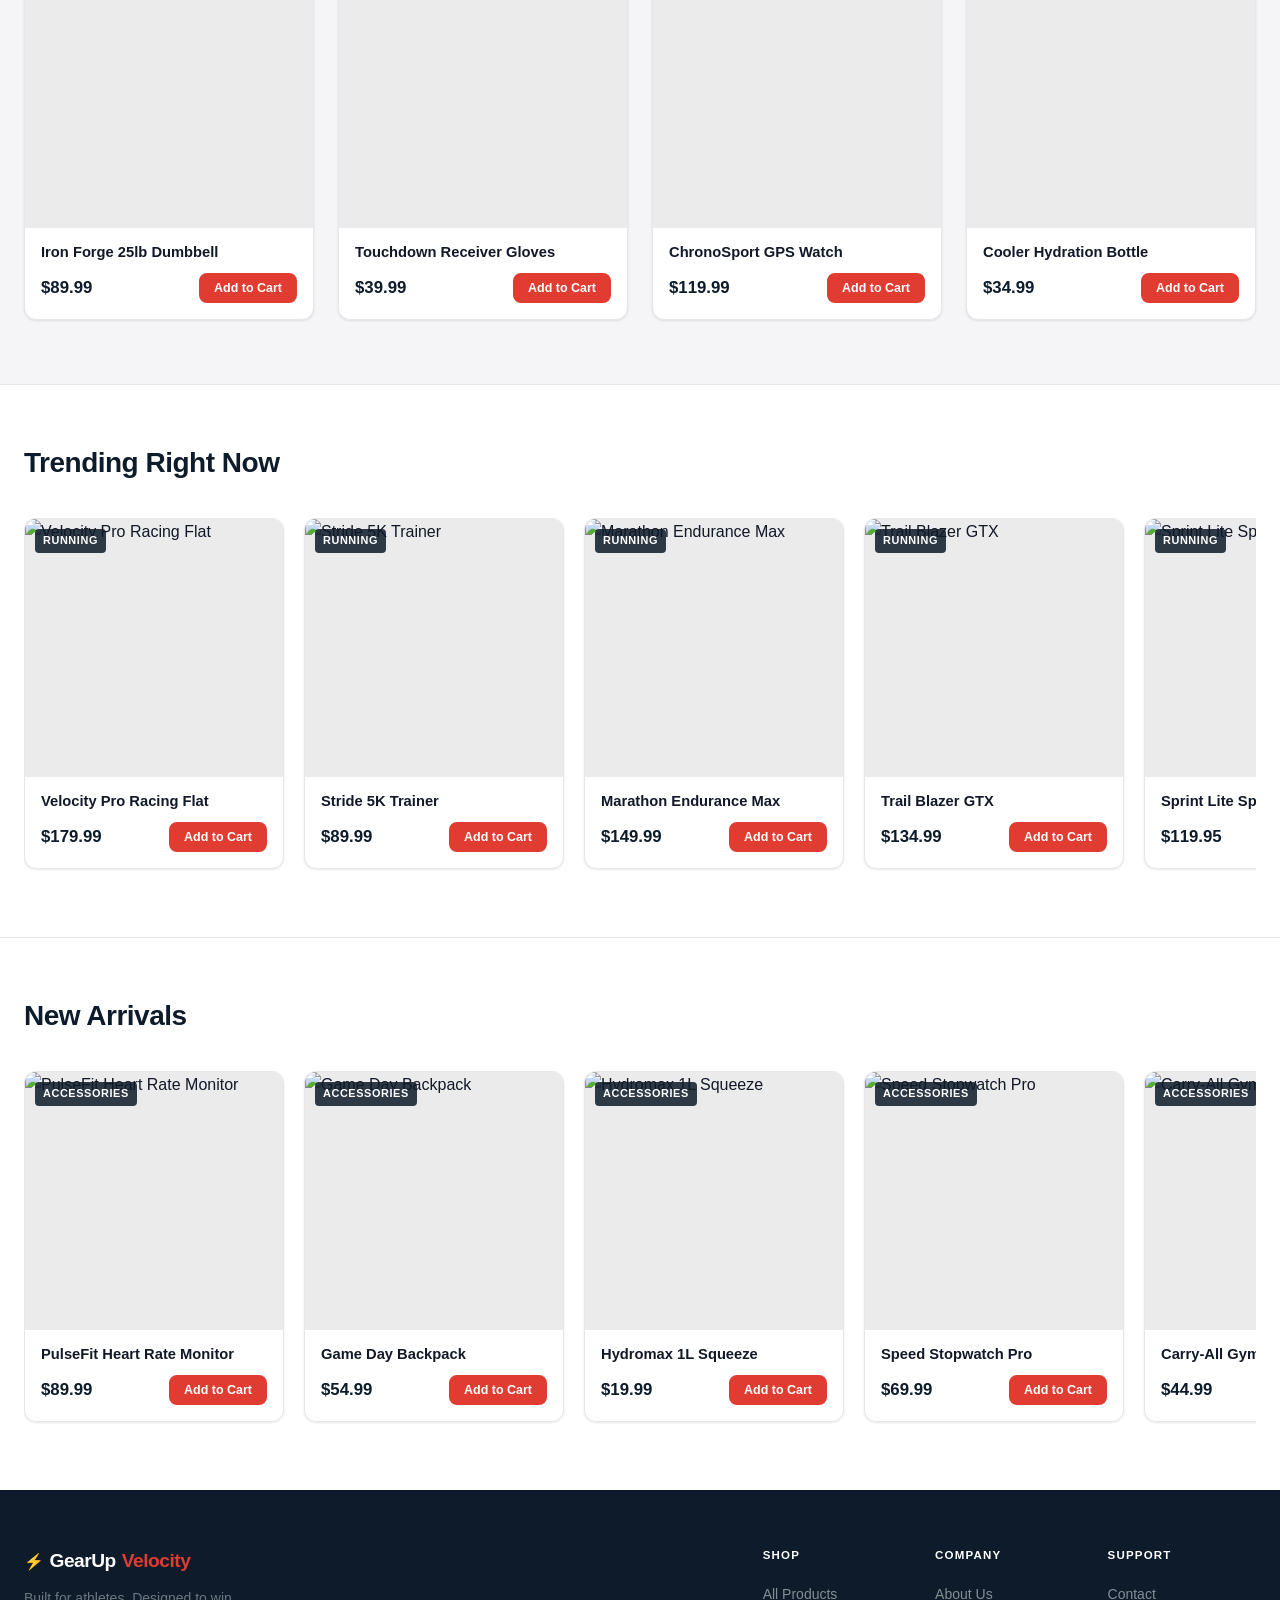
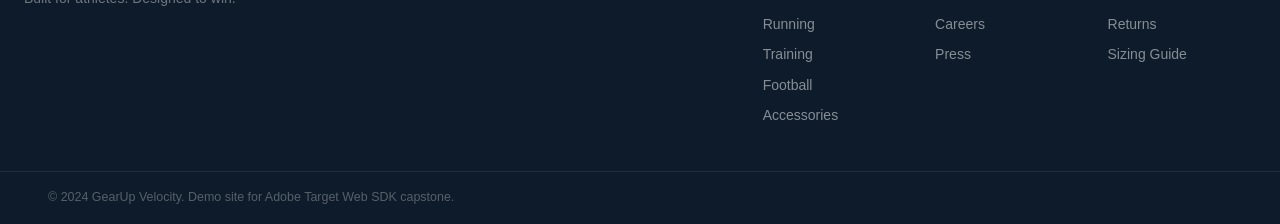
==== commit da99c5a9: "Seed user context into ACDL synchronously before Launch loads Adobe Target fetches at page top — bef" ====
--- a/index.html
+++ b/index.html
@@ -6,29 +6,41 @@
   <title>GearUp Velocity — Sports Gear &amp; Sportswear</title>
   <meta name="description" content="Premium sports gear, running shoes, training apparel, and football equipment for serious athletes." />
 
+  <!-- ACDL stub + early user seed — runs synchronously BEFORE Launch so Target's
+       page-top fetch sees the user object even if DOMContentLoaded hasn't fired. -->
+  <script>
+  (function () {
+    window.adobeDataLayer = window.adobeDataLayer || [];
+    try {
+      var user = localStorage.getItem('gu_user');
+      var pref = localStorage.getItem('gu_pref');
+      window.adobeDataLayer.push({
+        user: {
+          loginState: user ? 'authenticated' : 'guest',
+          username: user || null,
+          preference: pref || null
+        }
+      });
+    } catch (e) {}
+  })();
+  </script>
+
   <!-- Adobe Launch (Web SDK / alloy.js) -->
   <script src="https://assets.adobedtm.com/6a203c8a0ff8/1cf8f868f321/launch-b9f030aeef9f-development.min.js" async></script>
 
   <link rel="stylesheet" href="/css/styles.css" />
 </head>
-<body>
+<body data-page="home">
   <div id="app">
-    <!-- Navbar injected by renderNavbar() — cart badge updates on add/remove -->
     <header id="navbar-container"></header>
-
-    <!-- PromoStrip — id="target-promo" for Adobe Target audience personalization -->
     <div id="target-promo" role="complementary" aria-label="Promotional message"></div>
-
-    <!-- Page content swapped on every route change -->
     <main id="main-content" aria-live="polite"></main>
-
-    <!-- Footer injected once on init -->
     <footer id="footer-container"></footer>
   </div>
 
-  <!-- Load order: data → router → components → app -->
+  <!-- Load order: data → datalayer → components → app -->
   <script src="/js/data.js"></script>
-  <script src="/js/router.js"></script>
+  <script src="/js/datalayer.js"></script>
   <script src="/js/components.js"></script>
   <script src="/js/app.js"></script>
 </body>
